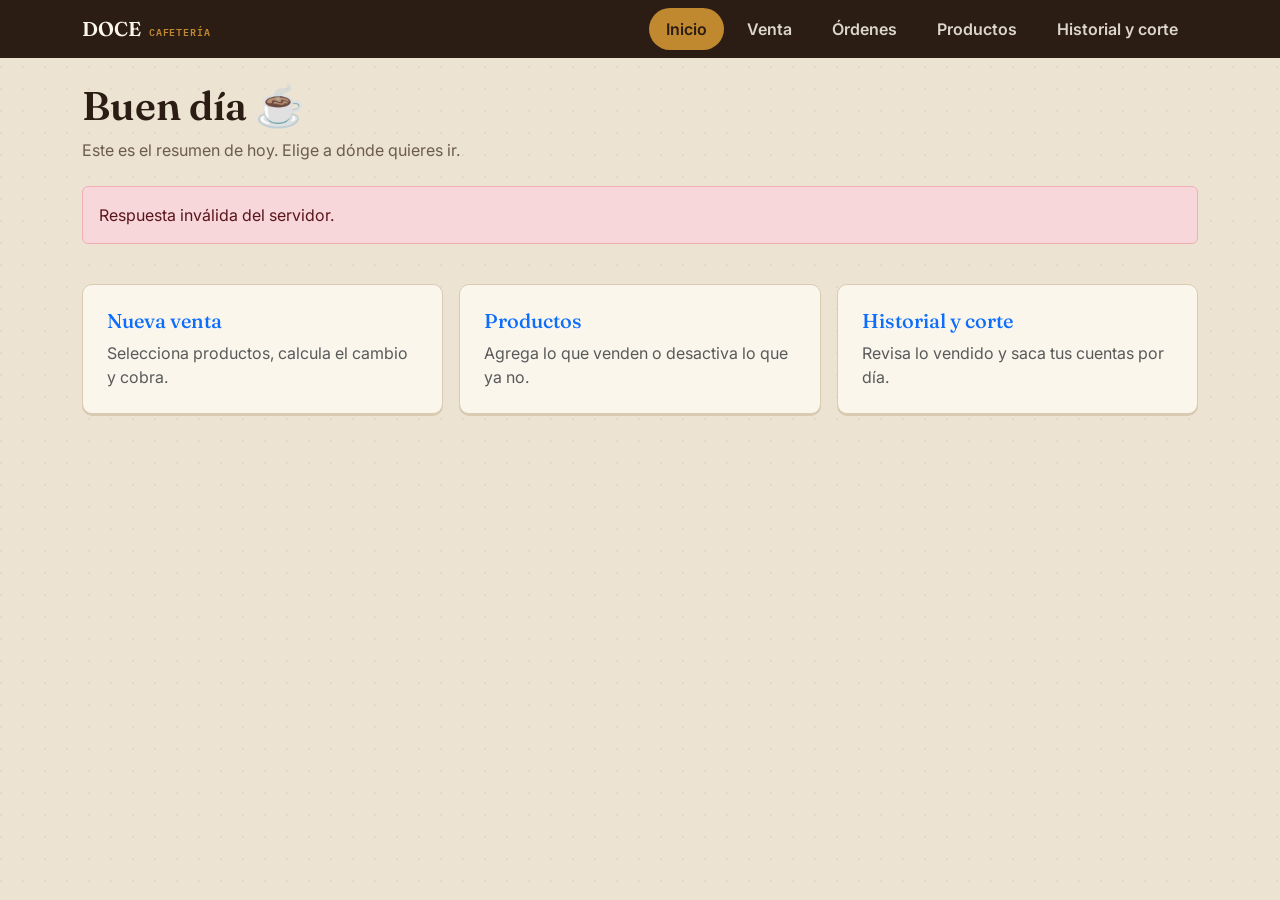
==== index.html @ 16af42db "Add files via upload" ====
<!DOCTYPE html>
<html lang="es">
<head>
<meta charset="UTF-8">
<meta name="viewport" content="width=device-width, initial-scale=1.0">
<title>Cafetería · Inicio</title>
<link rel="stylesheet" href="css/bootstrap.min.css">
<link rel="stylesheet" href="css/style.css">
</head>
<body>

<nav class="navbar navbar-expand-md navbar-dark navbar-cafeteria">
    <div class="container">
        <a class="navbar-brand" href="index.html">DOCE <span>Cafetería</span></a>
        <button class="navbar-toggler" type="button" data-bs-toggle="collapse" data-bs-target="#navMenu">
            <span class="navbar-toggler-icon"></span>
        </button>
        <div class="collapse navbar-collapse" id="navMenu">
            <ul class="navbar-nav ms-auto">
                <li class="nav-item"><a class="nav-link active" href="index.html">Inicio</a></li>
                <li class="nav-item"><a class="nav-link" href="ventas.html">Venta</a></li>
                <li class="nav-item"><a class="nav-link" href="ordenes.html">Órdenes</a></li>
                <li class="nav-item"><a class="nav-link" href="productos.html">Productos</a></li>
                <li class="nav-item"><a class="nav-link" href="historial.html">Historial y corte</a></li>
            </ul>
        </div>
    </div>
</nav>

<main class="container py-4">
    <h1 class="page-title">Buen día ☕</h1>
    <p class="page-sub mb-4">Este es el resumen de hoy. Elige a dónde quieres ir.</p>

    <div class="row g-3 mb-4" id="stats-hoy">
        <div class="col-12 text-muted">Cargando resumen del día...</div>
    </div>

    <div class="row g-3">
        <div class="col-md-4">
            <a href="ventas.html" class="text-decoration-none">
                <div class="card-cafeteria p-4 h-100">
                    <h2 class="h5" style="font-family:'Fraunces',serif;">Nueva venta</h2>
                    <p class="text-muted mb-0">Selecciona productos, calcula el cambio y cobra.</p>
                </div>
            </a>
        </div>
        <div class="col-md-4">
            <a href="productos.html" class="text-decoration-none">
                <div class="card-cafeteria p-4 h-100">
                    <h2 class="h5" style="font-family:'Fraunces',serif;">Productos</h2>
                    <p class="text-muted mb-0">Agrega lo que venden o desactiva lo que ya no.</p>
                </div>
            </a>
        </div>
        <div class="col-md-4">
            <a href="historial.html" class="text-decoration-none">
                <div class="card-cafeteria p-4 h-100">
                    <h2 class="h5" style="font-family:'Fraunces',serif;">Historial y corte</h2>
                    <p class="text-muted mb-0">Revisa lo vendido y saca tus cuentas por día.</p>
                </div>
            </a>
        </div>
    </div>
</main>

<script src="css/bootstrap.bundle.min.js"></script>
<script src="js/app.js"></script>
<script>
document.addEventListener('DOMContentLoaded', async () => {
    const ahora = new Date();
    const hoy = `${ahora.getFullYear()}-${String(ahora.getMonth() + 1).padStart(2, '0')}-${String(ahora.getDate()).padStart(2, '0')}`;
    const cont = document.getElementById('stats-hoy');
    try {
        const data = await apiGet(`conexion/api.php?recurso=ventas&desde=${hoy}&hasta=${hoy}`);
        cont.innerHTML = `
            <div class="col-6 col-md-4">
                <div class="card-cafeteria stat-card p-3">
                    <div class="label">Vendido hoy</div>
                    <div class="value">${formatoDinero(data.resumen.total_periodo)}</div>
                </div>
            </div>
            <div class="col-6 col-md-4">
                <div class="card-cafeteria stat-card p-3">
                    <div class="label">Ventas de hoy</div>
                    <div class="value">${data.resumen.num_ventas}</div>
                </div>
            </div>`;
    } catch (e) {
        cont.innerHTML = `<div class="col-12"><div class="alert alert-danger">${e.message}</div></div>`;
    }
});
</script>
</body>
</html>
---- css/style.css ----
@import url('https://fonts.googleapis.com/css2?family=Fraunces:opsz,wght@9..144,500;9..144,600;9..144,700&family=Inter:wght@400;500;600;700&family=IBM+Plex+Mono:wght@500;600&display=swap');

:root {
    --oat: #EDE3D2;
    --paper: #FBF6EC;
    --ink: #2B1D14;
    --ink-soft: #6B5C4C;
    --sage: #5F7346;
    --sage-dark: #4A5A37;
    --caramel: #C1892F;
    --brick: #A6432D;
    --line: #D9CBB2;
    --radius: 10px;
    --brick: #A6432D;
}

body {
    background: var(--oat);
    background-image: radial-gradient(circle at 1px 1px, rgba(43,29,20,0.05) 1px, transparent 0);
    background-size: 22px 22px;
    color: var(--ink);
    font-family: 'Inter', sans-serif;
    -webkit-font-smoothing: antialiased;
}

/* Nota: este archivo NO reemplaza a Bootstrap, se carga DESPUÉS en el HTML
   para ajustar colores, tipografía y detalles propios de la cafetería. */

.navbar-cafeteria {
    background: var(--ink) !important;
}
.navbar-cafeteria .navbar-brand {
    font-family: 'Fraunces', serif;
    font-weight: 600;
    color: var(--paper) !important;
    display: flex;
    align-items: baseline;
    gap: 8px;
}
.navbar-cafeteria .navbar-brand span {
    font-family: 'IBM Plex Mono', monospace;
    font-size: 0.65rem;
    color: var(--caramel);
    letter-spacing: 0.08em;
    text-transform: uppercase;
}
.navbar-cafeteria .nav-link {
    color: rgba(251,246,236,0.85) !important;
    font-weight: 600;
    border-radius: 999px;
    padding: 8px 16px !important;
    margin: 0 3px;
    border: 1px solid transparent;
}
.navbar-cafeteria .nav-link:hover { border-color: rgba(251,246,236,0.4); }
.navbar-cafeteria .nav-link.active {
    background: var(--caramel);
    color: var(--ink) !important;
}

h1.page-title {
    font-family: 'Fraunces', serif;
    font-weight: 600;
}
.page-sub { color: var(--ink-soft); }

.card-cafeteria {
    background: var(--paper);
    border: 1px solid var(--line);
    border-radius: var(--radius);
    box-shadow: 0 2px 0 var(--line);
}

/* Botones de producto en la pantalla de venta */
.producto-btn {
    background: var(--paper);
    border: 1px solid var(--line);
    border-radius: var(--radius);
    padding: 14px 12px;
    text-align: left;
    cursor: pointer;
    width: 100%;
    height: 100%;
    transition: transform 0.1s ease, box-shadow 0.15s ease, border-color 0.15s ease;
    display: flex;
    flex-direction: column;
    gap: 6px;
}
.producto-btn:hover {
    border-color: var(--sage);
    box-shadow: 0 3px 0 var(--sage);
    transform: translateY(-2px);
}
.producto-btn .cat {
    font-size: 0.68rem;
    text-transform: uppercase;
    letter-spacing: 0.06em;
    color: var(--ink-soft);
}
.producto-btn .nombre { font-weight: 600; font-size: 0.98rem; line-height: 1.25; color: var(--ink); }
.producto-btn .precio {
    font-family: 'IBM Plex Mono', monospace;
    color: var(--sage-dark);
    font-weight: 600;
}

/* Recibo tipo ticket */
.recibo {
    background: var(--paper);
    border-radius: var(--radius);
    padding: 22px 20px 20px;
    position: relative;
    box-shadow: 0 2px 0 var(--line);
}
.recibo::before {
    content: "";
    position: absolute;
    top: -8px; left: 16px; right: 16px;
    height: 16px;
    background-image: radial-gradient(circle at 8px 8px, var(--oat) 8px, transparent 8.5px);
    background-size: 16px 16px;
    background-position: top;
}
.recibo h2 { font-family: 'Fraunces', serif; font-size: 1.15rem; margin-bottom: 2px; }
.recibo .fecha { font-family: 'IBM Plex Mono', monospace; font-size: 0.72rem; color: var(--ink-soft); margin-bottom: 14px; }

.ticket-linea {
    display: flex;
    justify-content: space-between;
    align-items: center;
    gap: 8px;
    padding: 7px 0;
    border-bottom: 1px dashed var(--line);
    font-size: 0.9rem;
}
.accion-linea {
    display: inline-flex;
    align-items: center;
    gap: 4px;
    font-size: 0.72rem;
    font-weight: 600;
    padding: 3px 10px;
    border-radius: 999px;
    border: 1px solid var(--line);
    background: var(--paper);
    color: var(--ink-soft);
    cursor: pointer;
    transition: border-color 0.15s ease, color 0.15s ease;
}
.accion-linea:hover {
    border-color: var(--sage);
    color: var(--sage-dark);
}
.accion-linea.accion-quitar:hover {
    border-color: var(--brick);
    color: var(--brick);
}
.ticket-linea .nom { font-weight: 500; }
.ticket-linea .cant { color: var(--ink-soft); font-family: 'IBM Plex Mono', monospace; font-size: 0.82rem; }
.ticket-linea .sub { font-family: 'IBM Plex Mono', monospace; font-weight: 600; }
/* .quitar-btn { background: none; border: none; color: var(--brick); cursor: pointer; font-size: 0.76rem; padding: 0; text-decoration: underline; } */
.ticket-vacio { padding: 24px 0; text-align: center; color: var(--ink-soft); font-size: 0.9rem; }

.totales .fila { display: flex; justify-content: space-between; padding: 6px 0; font-family: 'IBM Plex Mono', monospace; font-size: 0.92rem; }
.totales .fila.total { border-top: 2px solid var(--ink); margin-top: 6px; padding-top: 10px; font-size: 1.6rem; font-weight: 700; color: var(--sage-dark); }
.totales .fila.cambio { color: var(--brick); font-weight: 700; font-size: 1.6rem; }
/* .totales .fila.cambio { color: var(--caramel); font-weight: 700; font-size: 1.05rem; } */

.btn-cafeteria-primary {
    background: var(--sage); border-color: var(--sage); color: #fff; font-weight: 700;
}
.btn-cafeteria-primary:hover { background: var(--sage-dark); border-color: var(--sage-dark); color: #fff; }

.stat-card .label { font-size: 0.75rem; color: var(--ink-soft); text-transform: uppercase; letter-spacing: 0.05em; }
.stat-card .value { font-family: 'IBM Plex Mono', monospace; font-size: 1.6rem; font-weight: 700; color: var(--sage-dark); }

.badge-activo { background: var(--sage); }
.badge-inactivo { background: var(--ink-soft); }

.tabla-cafeteria thead { background: var(--ink); color: var(--paper); }
.tabla-cafeteria td, .tabla-cafeteria th { vertical-align: middle; }
.num-mono { font-family: 'IBM Plex Mono', monospace; }
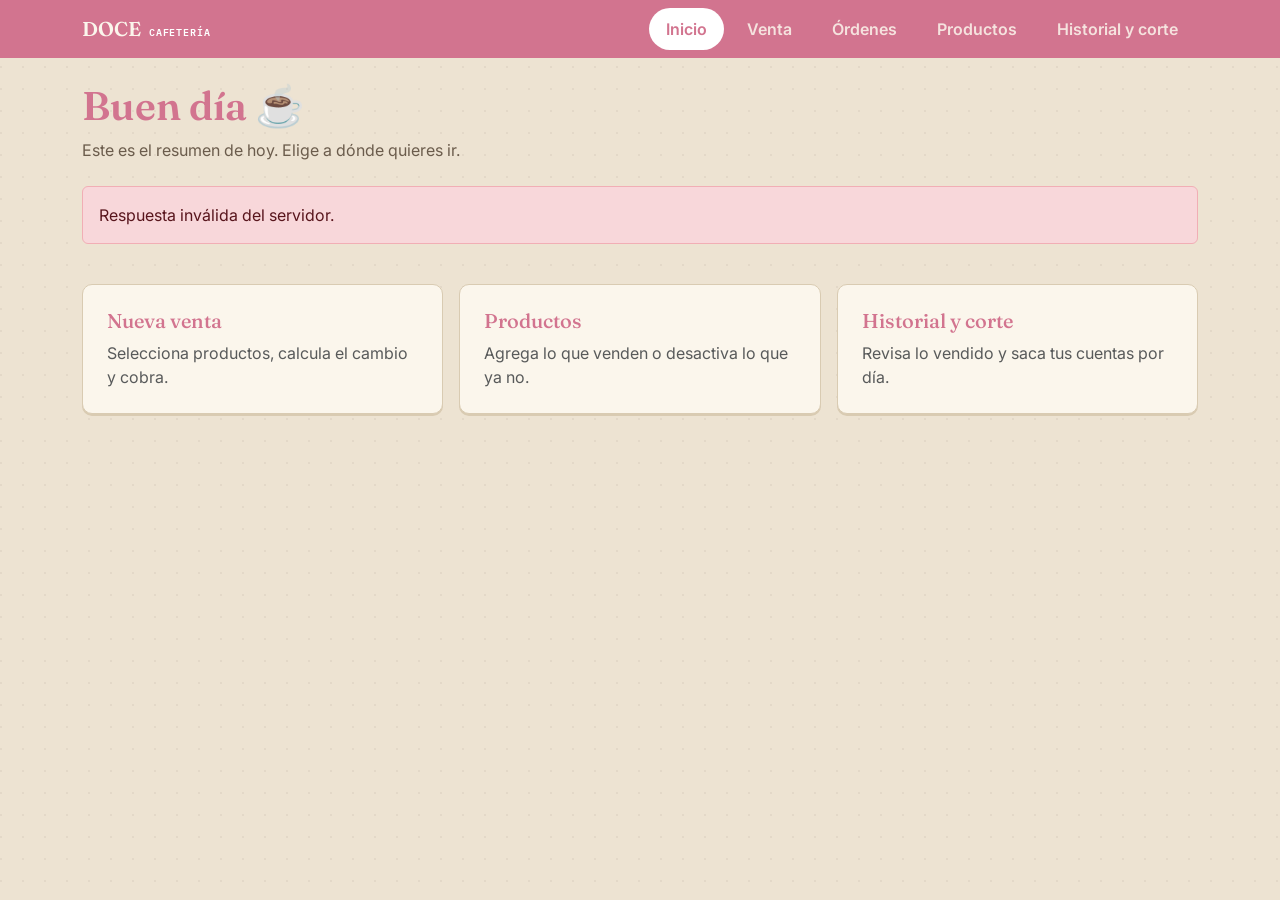
==== commit 03428ce4: "Enhance styling and add favicon in index.html" ====
--- a/index.html
+++ b/index.html
@@ -1,11 +1,12 @@
 <!DOCTYPE html>
 <html lang="es">
 <head>
-<meta charset="UTF-8">
-<meta name="viewport" content="width=device-width, initial-scale=1.0">
-<title>Cafetería · Inicio</title>
-<link rel="stylesheet" href="css/bootstrap.min.css">
-<link rel="stylesheet" href="css/style.css">
+    <meta charset="UTF-8">
+    <meta name="viewport" content="width=device-width, initial-scale=1.0">
+    <title>Cafetería · Inicio</title>
+    <link rel="stylesheet" href="css/bootstrap.min.css">
+    <link rel="stylesheet" href="css/style.css">
+    <link rel="icon" type="image/png" href="img/Img_DOCE.PNG">
 </head>
 <body>
 
@@ -28,7 +29,7 @@
 </nav>
 
 <main class="container py-4">
-    <h1 class="page-title">Buen día ☕</h1>
+    <h1 class="page-title" style="color: #D2748F;">Buen día ☕</h1>
     <p class="page-sub mb-4">Este es el resumen de hoy. Elige a dónde quieres ir.</p>
 
     <div class="row g-3 mb-4" id="stats-hoy">
@@ -39,7 +40,7 @@
         <div class="col-md-4">
             <a href="ventas.html" class="text-decoration-none">
                 <div class="card-cafeteria p-4 h-100">
-                    <h2 class="h5" style="font-family:'Fraunces',serif;">Nueva venta</h2>
+                    <h2 class="h5" style="font-family:'Fraunces',serif; color: #D2748F;">Nueva venta</h2>
                     <p class="text-muted mb-0">Selecciona productos, calcula el cambio y cobra.</p>
                 </div>
             </a>
@@ -47,7 +48,7 @@
         <div class="col-md-4">
             <a href="productos.html" class="text-decoration-none">
                 <div class="card-cafeteria p-4 h-100">
-                    <h2 class="h5" style="font-family:'Fraunces',serif;">Productos</h2>
+                    <h2 class="h5" style="font-family:'Fraunces',serif; color: #D2748F;">Productos</h2>
                     <p class="text-muted mb-0">Agrega lo que venden o desactiva lo que ya no.</p>
                 </div>
             </a>
@@ -55,7 +56,7 @@
         <div class="col-md-4">
             <a href="historial.html" class="text-decoration-none">
                 <div class="card-cafeteria p-4 h-100">
-                    <h2 class="h5" style="font-family:'Fraunces',serif;">Historial y corte</h2>
+                    <h2 class="h5" style="font-family:'Fraunces',serif; color: #D2748F;">Historial y corte</h2>
                     <p class="text-muted mb-0">Revisa lo vendido y saca tus cuentas por día.</p>
                 </div>
             </a>
@@ -75,14 +76,14 @@
         cont.innerHTML = `
             <div class="col-6 col-md-4">
                 <div class="card-cafeteria stat-card p-3">
-                    <div class="label">Vendido hoy</div>
-                    <div class="value">${formatoDinero(data.resumen.total_periodo)}</div>
+                    <div class="label"">Vendido hoy</div>
+                    <div class="value" style="color: #A30044;">${formatoDinero(data.resumen.total_periodo)}</div>
                 </div>
             </div>
             <div class="col-6 col-md-4">
                 <div class="card-cafeteria stat-card p-3">
-                    <div class="label">Ventas de hoy</div>
-                    <div class="value">${data.resumen.num_ventas}</div>
+                    <div class="label"">Ventas de hoy</div>
+                    <div class="value" style="color: #A30044;">${data.resumen.num_ventas}</div>
                 </div>
             </div>`;
     } catch (e) {
--- a/css/style.css
+++ b/css/style.css
@@ -3,11 +3,11 @@
 :root {
     --oat: #EDE3D2;
     --paper: #FBF6EC;
-    --ink: #2B1D14;
+    --ink: #D2748F;
     --ink-soft: #6B5C4C;
-    --sage: #5F7346;
+    --sage: #D2748F;
     --sage-dark: #4A5A37;
-    --caramel: #C1892F;
+    --caramel: #ffffff;
     --brick: #A6432D;
     --line: #D9CBB2;
     --radius: 10px;
